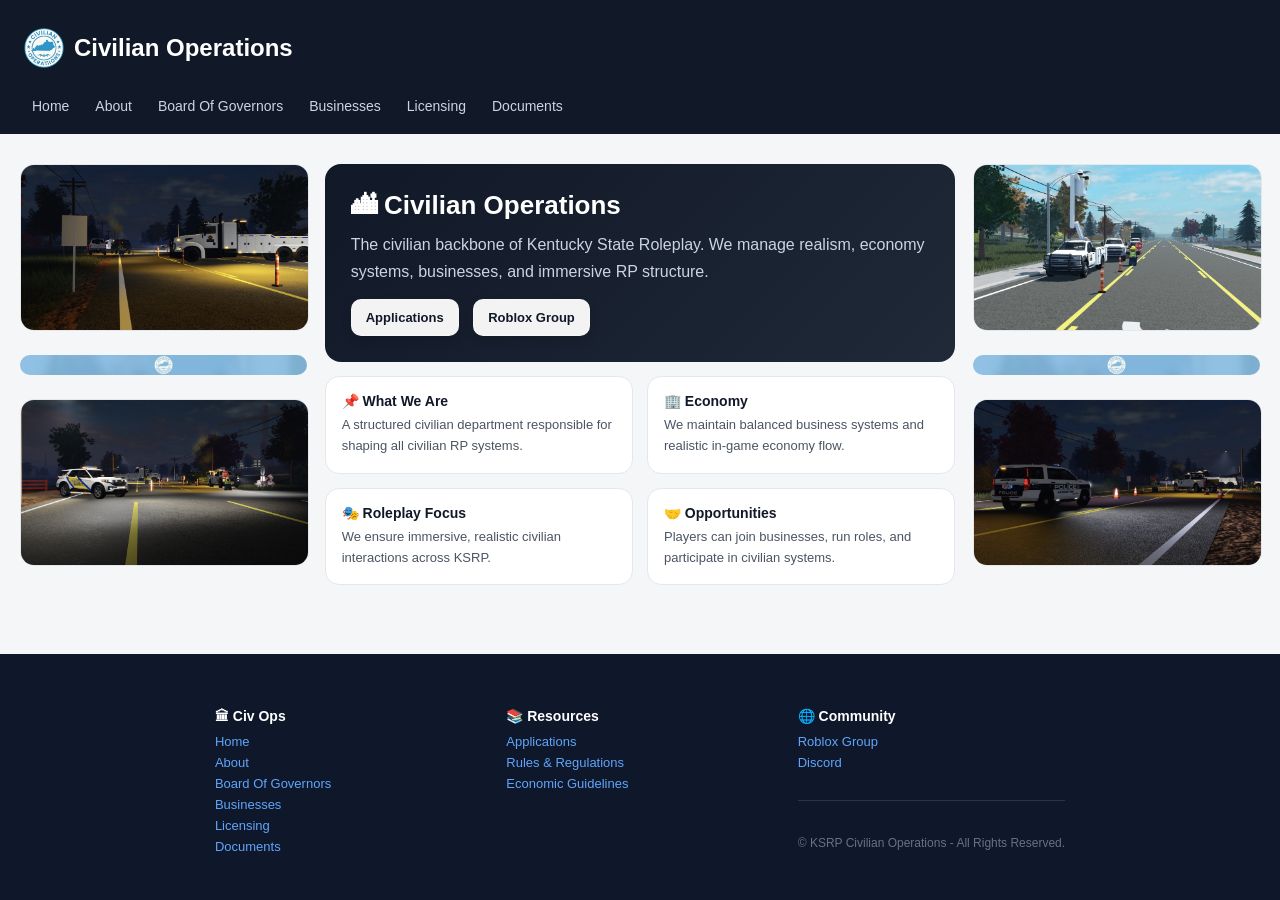
==== index.html @ 126dcdc5 "Update index.html" ====
<!DOCTYPE html>
<html lang="en">
<head>
<meta charset="UTF-8" />
<meta name="viewport" content="width=device-width, initial-scale=1.0"/>
<link rel="icon" type="image/png" href="loho.png">
<title>Civilian Operations</title>

<meta property="og:title" content="Civilian Operations" />
<meta property="og:image" content="https://civilianoperations.ksrp.workers.dev/smallerlogo.png" />
<meta property="og:url" content="https://civilianoperations.ksrp.workers.dev/" />
<meta property="og:description" content="The civilian backbone of Kentucky State Roleplay. We manage realism, economy systems, businesses, and immersive RP structure." />
<meta property="og:type" content="website" />

<style>
:root {
  --bg: #f4f6f8;
  --text: #111827;
  --muted: #4b5563;
  --border: #e5e7eb;
}

html, body {
  height: 100%;
}

body {
  margin: 0;
  font-family: Arial, Helvetica, sans-serif;
  background: var(--bg);
  color: var(--text);
  display: flex;
  flex-direction: column;
}

/* HEADER */
header {
  background: #111827;
  color: white;
  padding: 14px 24px;
}

.header-top {
  display: flex;
  align-items: center;
  gap: 10px;
}

header img {
  width: 40px;
  height: 40px;
  border-radius: 8px;
}

/* NAV */
nav {
  margin-top: 10px;
  display: flex;
  flex-wrap: wrap;
  gap: 10px;
}

nav a {
  color: #cbd5e1;
  text-decoration: none;
  font-size: 14px;
  padding: 6px 8px;
  border-radius: 6px;
}

nav a:hover {
  background: rgba(255,255,255,0.1);
  color: white;
}

/* WRAPPER */
.wrapper {
  flex: 1;
  display: flex;
  justify-content: center;
}

/* GRID */
.page {
  display: grid;
  grid-template-columns: 1fr 2.2fr 1fr;
  gap: 18px;
  max-width: 1400px;
  width: 100%;
  padding: 30px 20px;
}

/* SIDE */
.side {
  display: flex;
  flex-direction: column;
  gap: 18px;
}

/* IMAGES */
.side img:not(.divider) {
  width: 100%;
  height: 165px;
  object-fit: cover;
  border-radius: 14px;
  border: 1px solid #e5e7eb;
  cursor: pointer;
  transition: 0.25s ease;
}

.side img:not(.divider):hover {
  transform: scale(1.04);
}

/* DIVIDER */
.divider {
  width: 100%;
  height: 20px;
  max-height: 20px;
  object-fit: cover;
  display: block;
  margin: 6px 0;
  opacity: 0.6;

  border-radius: 10px;
  transition: 0.25s ease;
  cursor: default;
}

/* CENTER */
.content {
  display: flex;
  flex-direction: column;
  gap: 14px;
}

/* HERO */
.hero {
  background: linear-gradient(135deg, #111827, #1f2937);
  color: white;
  border-radius: 16px;
  padding: 26px;
}

.hero h1 {
  margin: 0 0 10px 0;
  font-size: 26px;
}

.hero p {
  margin: 0;
  color: #cbd5e1;
  line-height: 1.7;
}

.btn {
  display: inline-flex;
  align-items: center;
  gap: 6px;
  margin-top: 14px;
  margin-right: 10px;
  padding: 10px 14px;
  background: rgba(255, 255, 255, 0.95);
  color: #111827;
  border-radius: 10px;
  text-decoration: none;
  font-size: 13px;
  font-weight: 600;
  border: 1px solid rgba(255,255,255,0.2);
  cursor: pointer;
  transition: all 0.25s ease;
  box-shadow: 0 4px 10px rgba(0,0,0,0.15);
}


.btn:hover {
  transform: translateY(-3px) scale(1.02);
  background: #f9fafb;
  box-shadow: 0 10px 20px rgba(0,0,0,0.2);
}

/* INFO GRID */
.info-grid {
  display: grid;
  grid-template-columns: repeat(2, 1fr);
  gap: 14px;
}

.info-box {
  background: white;
  border: 1px solid var(--border);
  border-radius: 14px;
  padding: 16px;
  cursor: pointer;
  transition: 0.25s ease;
  overflow: hidden;
}

.info-box:hover {
  transform: translateY(-4px);
  border-color: #c7d2fe;
  box-shadow: 0 10px 20px rgba(0,0,0,0.08);
}

.info-box h3 {
  margin: 0 0 6px 0;
  font-size: 14px;
}

.info-box p {
  margin: 0;
  font-size: 13px;
  color: var(--muted);
  line-height: 1.6;
}

footer {
  background: #0f172a;
  color: #94a3b8;
  padding: 40px 20px;

  display: flex;
  flex-direction: column;
}

.footer-grid {
  max-width: 1200px;
  margin: 0 auto;
}

.footer-divider {
  max-width: 1200px;
  margin: 30px auto 15px;
  height: 1px;
  background: rgba(148, 163, 184, 0.2);
}

.footer-bottom {
  margin-top: auto;
  text-align: center;
  font-size: 12px;
  opacity: 0.65;
  padding-top: 20px;
}
  
footer a {
  display: block;
  color: #60a5fa;
  text-decoration: none;
  font-size: 13px;
  margin-bottom: 6px;
  transition: 0.2s ease;
}

footer a:hover {
  color: #93c5fd;
  text-decoration: underline;
}

/* FOOTER */
footer {
  background: #0f172a;
  color: #94a3b8;
  padding: 40px 20px;
  margin-top: auto;
}

.footer-grid {
  max-width: 1200px;
  margin: auto;
  display: grid;
  grid-template-columns: repeat(auto-fit, minmax(180px, 1fr));
  gap: 24px;
}

footer h3 {
  color: white;
  font-size: 14px;
  margin-bottom: 10px;
}

/* MODAL */
.modal {
  display: none;
  position: fixed;
  inset: 0;
  background: rgba(0,0,0,0.85);
  justify-content: center;
  align-items: center;
  z-index: 999;
}

.modal img {
  max-width: 90%;
  max-height: 90%;
  border-radius: 12px;
}

/* MOBILE */
@media (max-width: 900px) {
  .page {
    grid-template-columns: 1fr;
  }

  .info-grid {
    grid-template-columns: 1fr;
  }
}
</style>
</head>

<body>

<header>
  <div class="header-top">
    <img src="loho.png">
    <h2>Civilian Operations</h2>
  </div>

  <nav>
    <a href="index.html">Home</a>
    <a href="about.html">About</a>
    <a href="bog.html">Board Of Governors</a>
    <a href="businesses.html">Businesses</a>
    <a href="licensing.html">Licensing</a>
    <a href="documents.html">Documents</a>
  </nav>
</header>

<div class="wrapper">
<div class="page">

  <!-- LEFT -->
  <div class="side">
    <img src="MedalTVRoblox20260307200713770_-_Copy.png" onclick="openModal(this.src)">
    <img class="divider" src="image.png" alt="divider">
    <img src="MedalTVRoblox20260307200735969_-_Copy.png" onclick="openModal(this.src)">
  </div>

  <!-- CENTER -->
  <div class="content">

    <div class="hero">
      <h1>🏙 Civilian Operations</h1>
      <p>
        The civilian backbone of Kentucky State Roleplay.
        We manage realism, economy systems, businesses, and immersive RP structure.
      </p>
      
      <a class="btn" href="https://discord.com/channels/1411836815174013048/1411846250092822539" target="_blank">Applications</a>
      <a class="btn" href="https://www.roblox.com/share/g/620380444" target="_blank">Roblox Group</a>
    </div>

    <div class="info-grid">

      <div class="info-box">
        <h3>📌 What We Are</h3>
        <p>A structured civilian department responsible for shaping all civilian RP systems.</p>
      </div>

      <div class="info-box">
        <h3>🏢 Economy</h3>
        <p>We maintain balanced business systems and realistic in-game economy flow.</p>
      </div>

      <div class="info-box">
        <h3>🎭 Roleplay Focus</h3>
        <p>We ensure immersive, realistic civilian interactions across KSRP.</p>
      </div>

      <div class="info-box">
        <h3>🤝 Opportunities</h3>
        <p>Players can join businesses, run roles, and participate in civilian systems.</p>
      </div>

    </div>

  </div>

  <!-- RIGHT -->
  <div class="side">
    <img src="MedalTVRoblox20260307193243532_-_Copy.png" onclick="openModal(this.src)">
    <img class="divider" src="image.png" alt="divider">
    <img src="MedalTVRoblox20260307200704891_-_Copy.png" onclick="openModal(this.src)">
  </div>

</div>
</div>

<!-- FOOTER -->
<footer>
  <div class="footer-grid">
    <div>
      <h3>🏛 Civ Ops</h3>
      <a href="index.html">Home</a>
      <a href="about.html">About</a>
      <a href="bog.html">Board Of Governors</a>
      <a href="businesses.html">Businesses</a>
      <a href="licensing.html">Licensing</a>
      <a href="documents.html">Documents</a>
    </div>

    <div>
      <h3>📚 Resources</h3>
      <a href="https://discord.com/channels/1411836815174013048/1411846250092822539" target="_blank">Applications</a>
      <a href="https://docs.google.com/document/d/1Xyz_473by6sskYHBkjv5-yyr0QlATa8WGaIO-xJFGZ4/edit?usp=sharing" target="_blank">Rules & Regulations</a>
      <a href="https://docs.google.com/document/d/1YK7AHLKnuTsTiLnHeO7Ybr0RB37CluGGmw-sU-4mFeI/edit?usp=sharing" target="_blank">Economic Guidelines</a>
    </div>

    <div>
      <h3>🌐 Community</h3>
      <a href="https://www.roblox.com/communities/620380444/KSRP-Civilian-Operations#!/about" target="_blank">Roblox Group</a>
      <a href="https://discord.gg/59yaUTcSEj" target="_blank">Discord</a>

  <div class="footer-divider"></div>
      
  <div class="footer-bottom">
    © KSRP Civilian Operations - All Rights Reserved.
  </div>
</footer>

<!-- MODAL -->
<div class="modal" id="modal" onclick="closeModal(event)">
  <img id="modalImg">
</div>

<script>
function openModal(src) {
  document.getElementById("modal").style.display = "flex";
  document.getElementById("modalImg").src = src;
}

function closeModal(e) {
  if (e.target.id === "modal") {
    document.getElementById("modal").style.display = "none";
  }
}
</script>

</body>
</html>
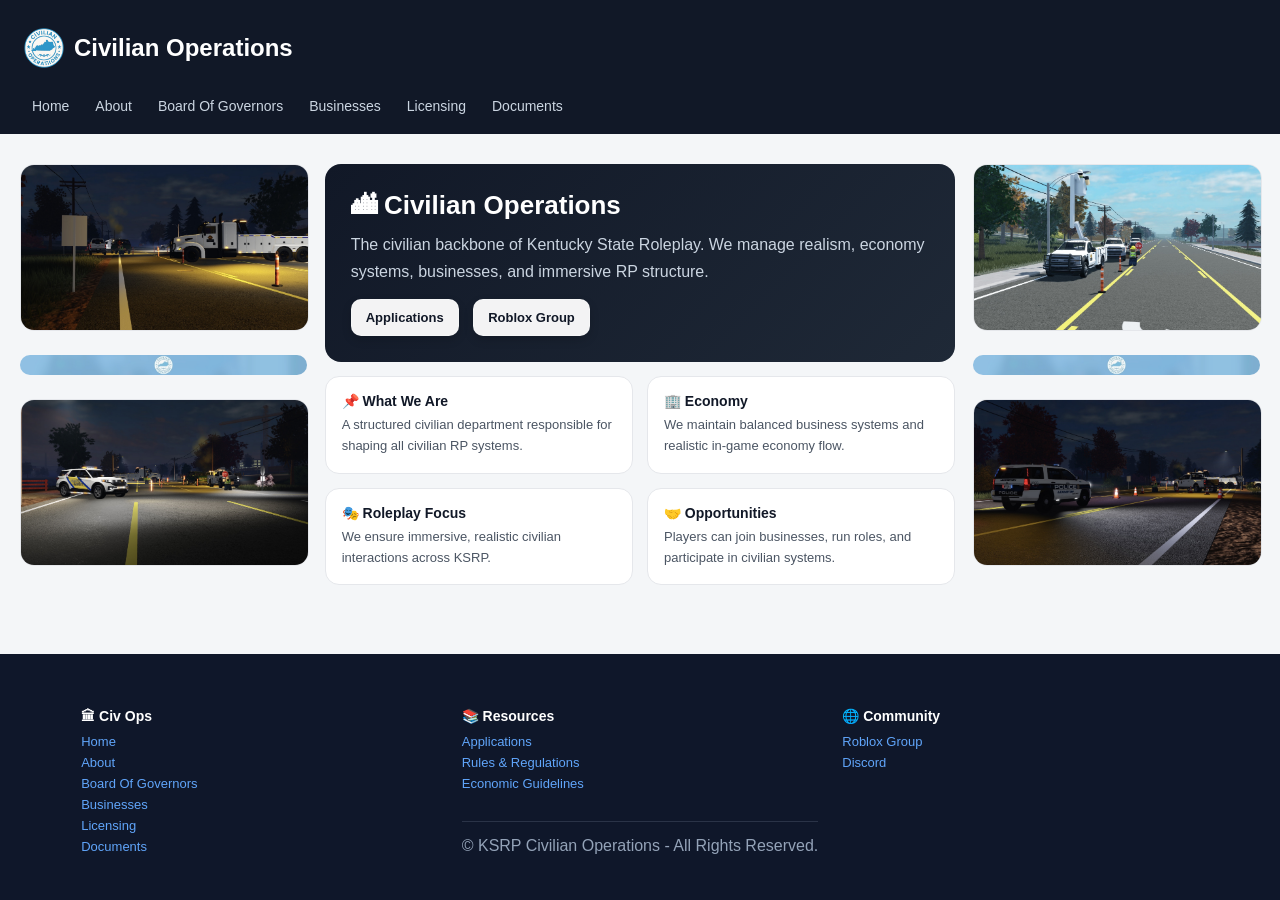
==== commit b5297a55: "Update index.html" ====
--- a/index.html
+++ b/index.html
@@ -405,17 +405,19 @@
       <a href="https://discord.com/channels/1411836815174013048/1411846250092822539" target="_blank">Applications</a>
       <a href="https://docs.google.com/document/d/1Xyz_473by6sskYHBkjv5-yyr0QlATa8WGaIO-xJFGZ4/edit?usp=sharing" target="_blank">Rules & Regulations</a>
       <a href="https://docs.google.com/document/d/1YK7AHLKnuTsTiLnHeO7Ybr0RB37CluGGmw-sU-4mFeI/edit?usp=sharing" target="_blank">Economic Guidelines</a>
+
+
+      <div class="footer-divider"></div>
+
+
+      © KSRP Civilian Operations - All Rights Reserved.
     </div>
 
     <div>
       <h3>🌐 Community</h3>
       <a href="https://www.roblox.com/communities/620380444/KSRP-Civilian-Operations#!/about" target="_blank">Roblox Group</a>
       <a href="https://discord.gg/59yaUTcSEj" target="_blank">Discord</a>
-
-  <div class="footer-divider"></div>
-      
-  <div class="footer-bottom">
-    © KSRP Civilian Operations - All Rights Reserved.
+    </div>
   </div>
 </footer>
 
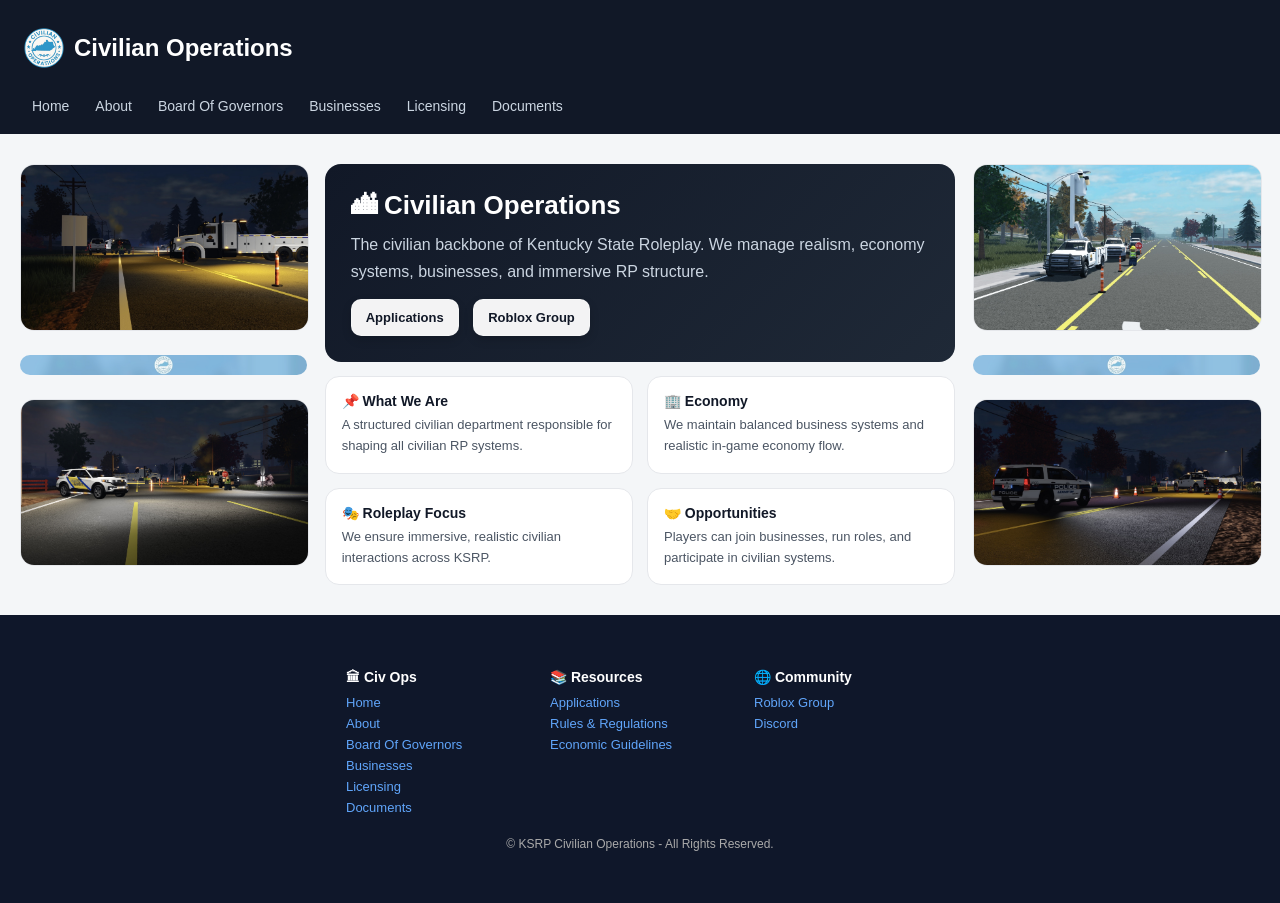
==== commit 987bf87e: "Update index.html" ====
--- a/index.html
+++ b/index.html
@@ -235,12 +235,22 @@
   background: rgba(148, 163, 184, 0.2);
 }
 
+footer .copyright {
+  text-align: center;
+  font-size: 0.75rem;
+  color: #aaa;
+  grid-column: 1 / -1;
+  margin-top: 1rem;
+}
+
 .footer-bottom {
-  margin-top: auto;
+  max-width: 1200px;
+  width: 100%;
+  margin: 0 auto;
   text-align: center;
-  font-size: 12px;
+  font-size: 11px;
   opacity: 0.65;
-  padding-top: 20px;
+  padding-top: 15px;
 }
   
 footer a {
@@ -405,12 +415,6 @@
       <a href="https://discord.com/channels/1411836815174013048/1411846250092822539" target="_blank">Applications</a>
       <a href="https://docs.google.com/document/d/1Xyz_473by6sskYHBkjv5-yyr0QlATa8WGaIO-xJFGZ4/edit?usp=sharing" target="_blank">Rules & Regulations</a>
       <a href="https://docs.google.com/document/d/1YK7AHLKnuTsTiLnHeO7Ybr0RB37CluGGmw-sU-4mFeI/edit?usp=sharing" target="_blank">Economic Guidelines</a>
-
-
-      <div class="footer-divider"></div>
-
-
-      © KSRP Civilian Operations - All Rights Reserved.
     </div>
 
     <div>
@@ -419,6 +423,7 @@
       <a href="https://discord.gg/59yaUTcSEj" target="_blank">Discord</a>
     </div>
   </div>
+  <p class="copyright">© KSRP Civilian Operations - All Rights Reserved.</p>
 </footer>
 
 <!-- MODAL -->
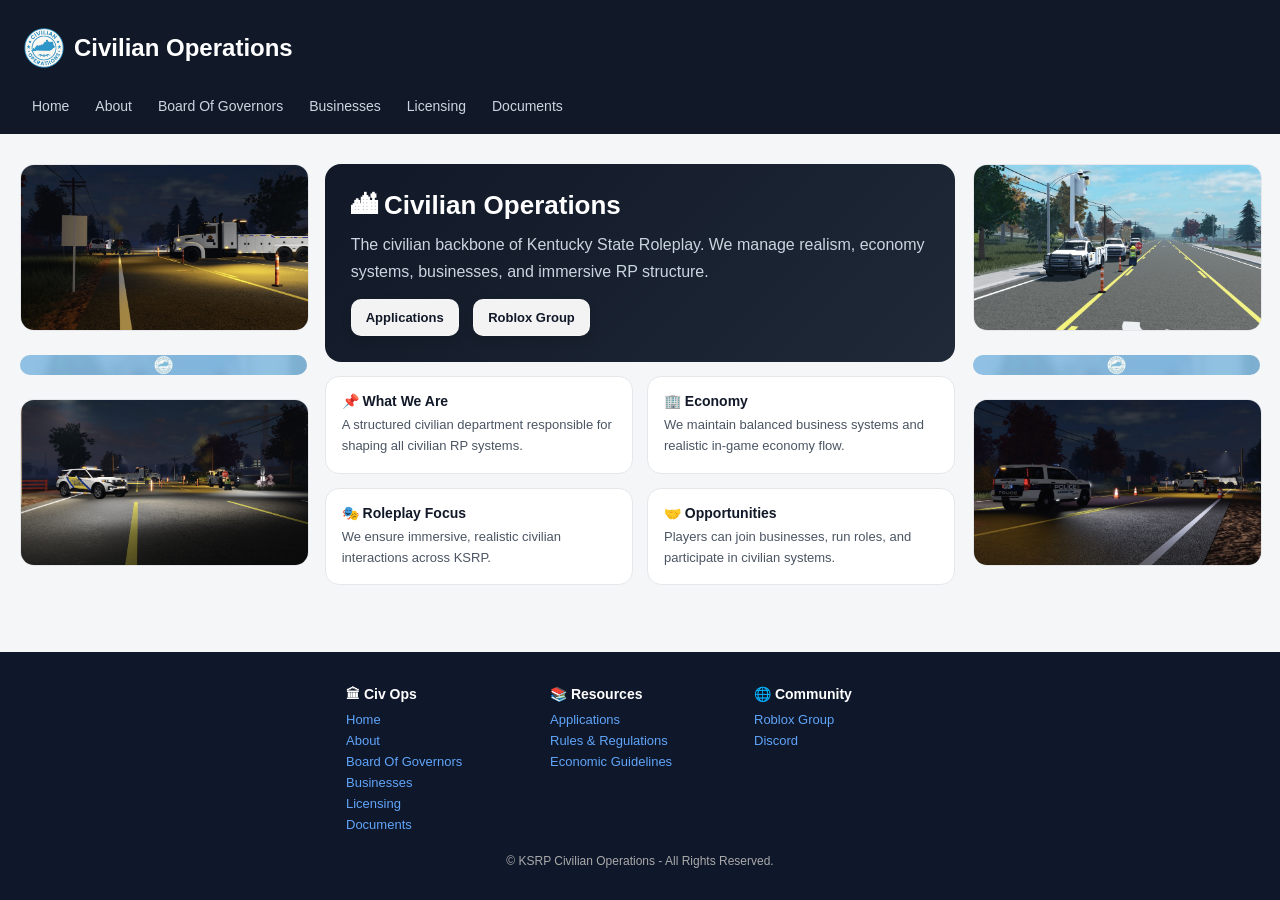
==== commit 507c70fd: "Update index.html" ====
--- a/index.html
+++ b/index.html
@@ -271,7 +271,7 @@
 footer {
   background: #0f172a;
   color: #94a3b8;
-  padding: 40px 20px;
+  padding: 20px 20px;
   margin-top: auto;
 }
 
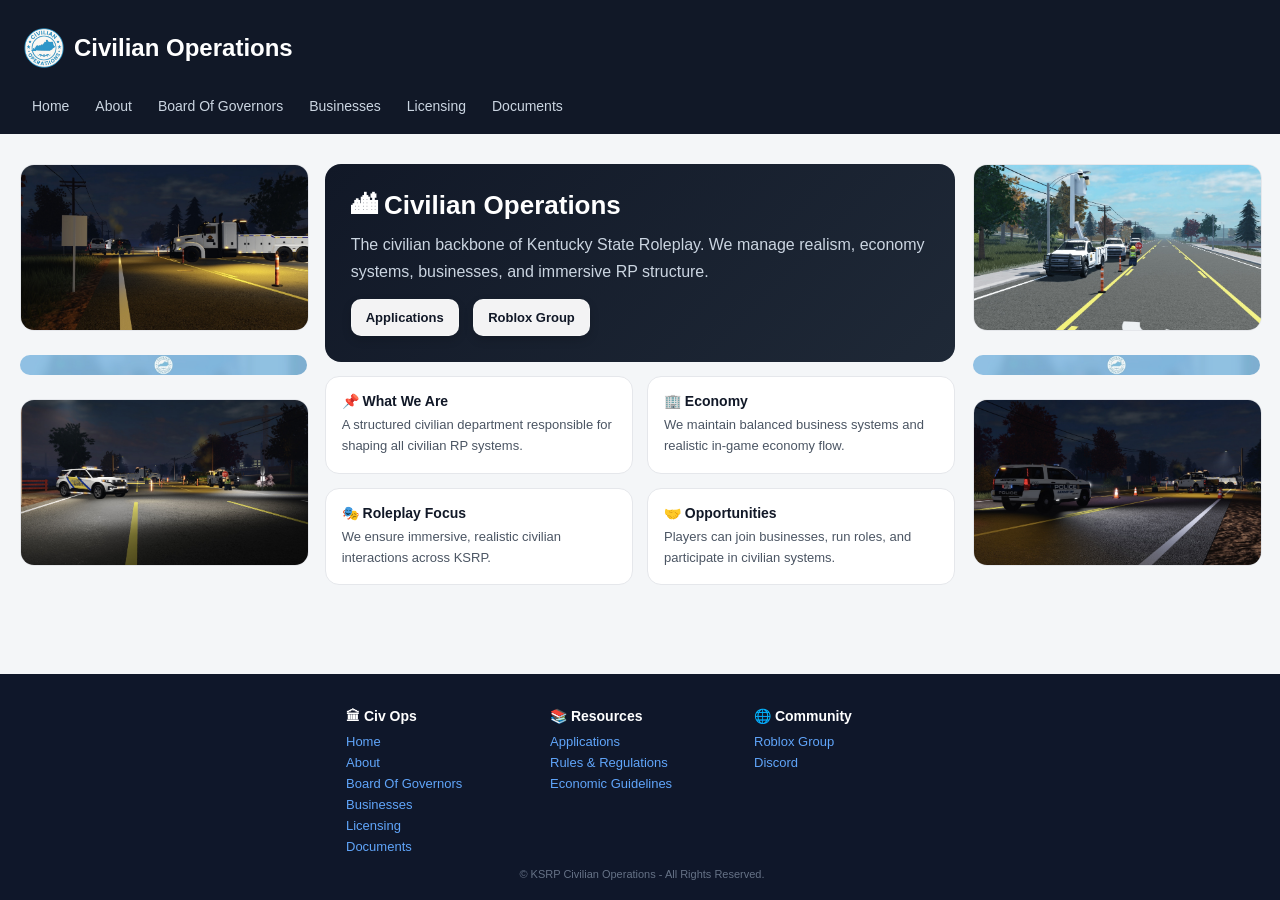
==== commit 1436ab96: "Update index.html" ====
--- a/index.html
+++ b/index.html
@@ -217,30 +217,25 @@
 footer {
   background: #0f172a;
   color: #94a3b8;
-  padding: 40px 20px;
-
+  padding: 20px 20px;
+  margin-top: auto;
   display: flex;
   flex-direction: column;
 }
 
 .footer-grid {
   max-width: 1200px;
-  margin: 0 auto;
+  margin: auto;
+  display: grid;
+  grid-template-columns: repeat(auto-fit, minmax(180px, 1fr));
+  gap: 24px;
 }
 
 .footer-divider {
   max-width: 1200px;
-  margin: 30px auto 15px;
+  margin: 15px auto 10px;
   height: 1px;
   background: rgba(148, 163, 184, 0.2);
-}
-
-footer .copyright {
-  text-align: center;
-  font-size: 0.75rem;
-  color: #aaa;
-  grid-column: 1 / -1;
-  margin-top: 1rem;
 }
 
 .footer-bottom {
@@ -250,9 +245,16 @@
   text-align: center;
   font-size: 11px;
   opacity: 0.65;
-  padding-top: 15px;
-}
-  
+  padding-top: 8px;
+  padding-left: 4px;
+}
+
+footer h3 {
+  color: white;
+  font-size: 14px;
+  margin-bottom: 10px;
+}
+
 footer a {
   display: block;
   color: #60a5fa;
@@ -266,7 +268,7 @@
   color: #93c5fd;
   text-decoration: underline;
 }
-
+  
 /* FOOTER */
 footer {
   background: #0f172a;
@@ -423,7 +425,7 @@
       <a href="https://discord.gg/59yaUTcSEj" target="_blank">Discord</a>
     </div>
   </div>
-  <p class="copyright">© KSRP Civilian Operations - All Rights Reserved.</p>
+  <p class="footer-bottom">© KSRP Civilian Operations - All Rights Reserved.</p>
 </footer>
 
 <!-- MODAL -->
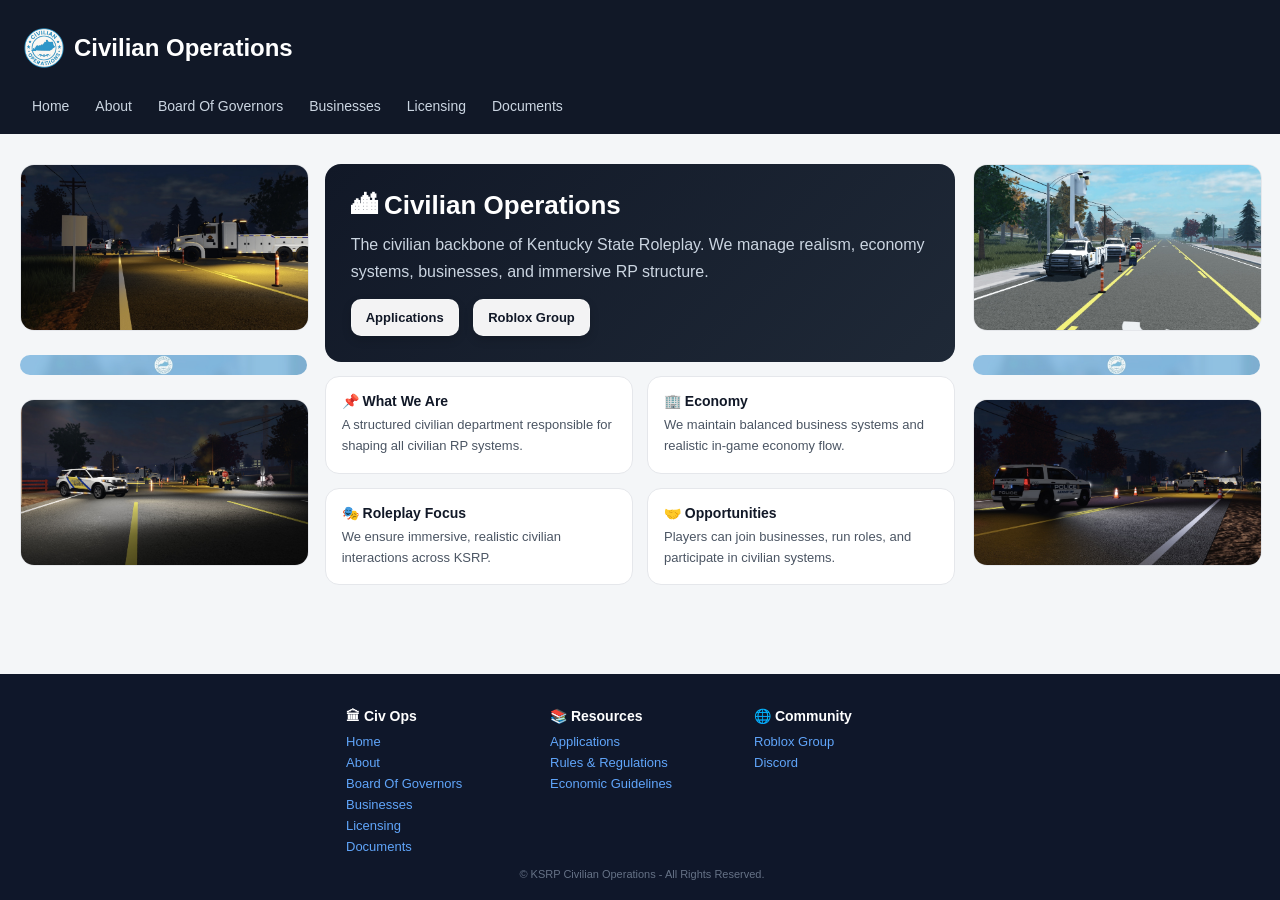
==== commit a4c1582a: "Update index.html" ====
--- a/index.html
+++ b/index.html
@@ -314,8 +314,22 @@
     grid-template-columns: 1fr;
   }
 
-  .info-grid {
+  .grid {
     grid-template-columns: 1fr;
+  }
+
+  .footer-grid {
+    grid-template-columns: 1fr;
+    text-align: center;
+  }
+
+  footer {
+    padding: 20px 10px;
+  }
+
+  .footer-bottom {
+    padding-left: 0;
+    text-align: center;
   }
 }
 </style>
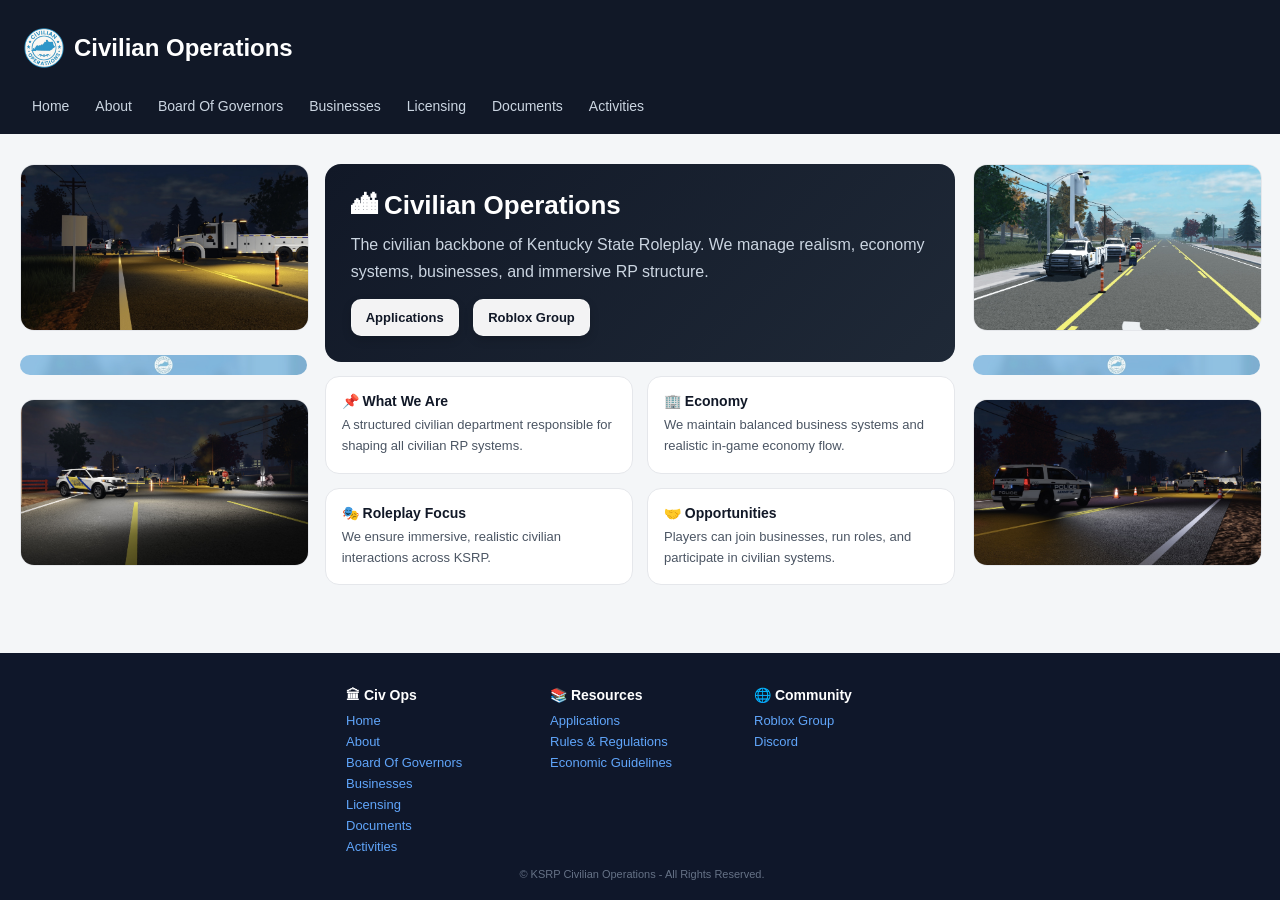
==== commit c4e78b84: "Update index.html" ====
--- a/index.html
+++ b/index.html
@@ -350,6 +350,7 @@
     <a href="businesses.html">Businesses</a>
     <a href="licensing.html">Licensing</a>
     <a href="documents.html">Documents</a>
+    <a href="activities.html">Activities</a>
   </nav>
 </header>
 
@@ -424,6 +425,7 @@
       <a href="businesses.html">Businesses</a>
       <a href="licensing.html">Licensing</a>
       <a href="documents.html">Documents</a>
+      <a href="activities.html">Activities</a>
     </div>
 
     <div>
